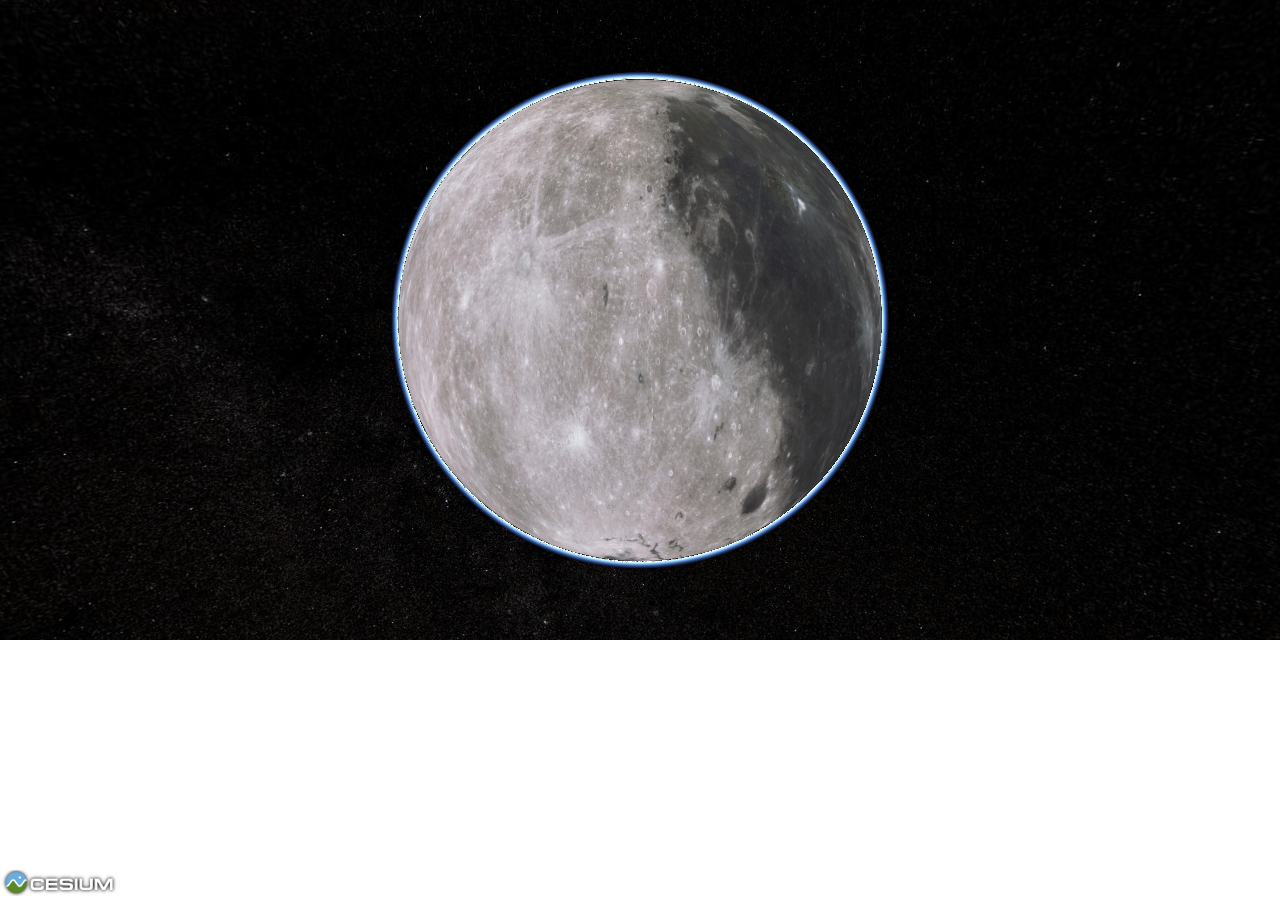
==== index.html @ 80b6195a "initial commit" ====
<!DOCTYPE html>
<html lang="en">
  <head>
    <title>Moon Rover</title>
    <script type="text/javascript" src="Cesium/Cesium.js"></script>
    <style>
      @import url(Cesium/Widgets/CesiumWidget/CesiumWidget.css);
      body {	
        padding: 0;
        margin: 0;
        overflow: hidden;
      }
    </style>
  </head>
<body>
  <div id="cesiumContainer"></div>
  <script type="text/javascript" >
	(function(Cesium,window,document,undefined) {
		var cesiumWidget = new Cesium.CesiumWidget('cesiumContainer');
		var layers = cesiumWidget.centralBody.getImageryLayers();
		layers.removeAll();
		
		layers.addImageryProvider(new Cesium.TileMapServiceImageryProvider({
			url : './images/',
			fileExtension: 'jpg',
			maximumLevel: 1		
		}));
		
		/*layers.addImageryProvider(new Cesium.SingleTileImageryProvider({
        url : './images/astro-icon.gif',
        extent : new Cesium.Extent(
            Cesium.Math.toRadians(-75.0),
            Cesium.Math.toRadians(25.0),
            Cesium.Math.toRadians(-70.0),
            Cesium.Math.toRadians(30.0))
		}));*/
		
	})(Cesium,window.document,document);
  </script>
</body>
</html>
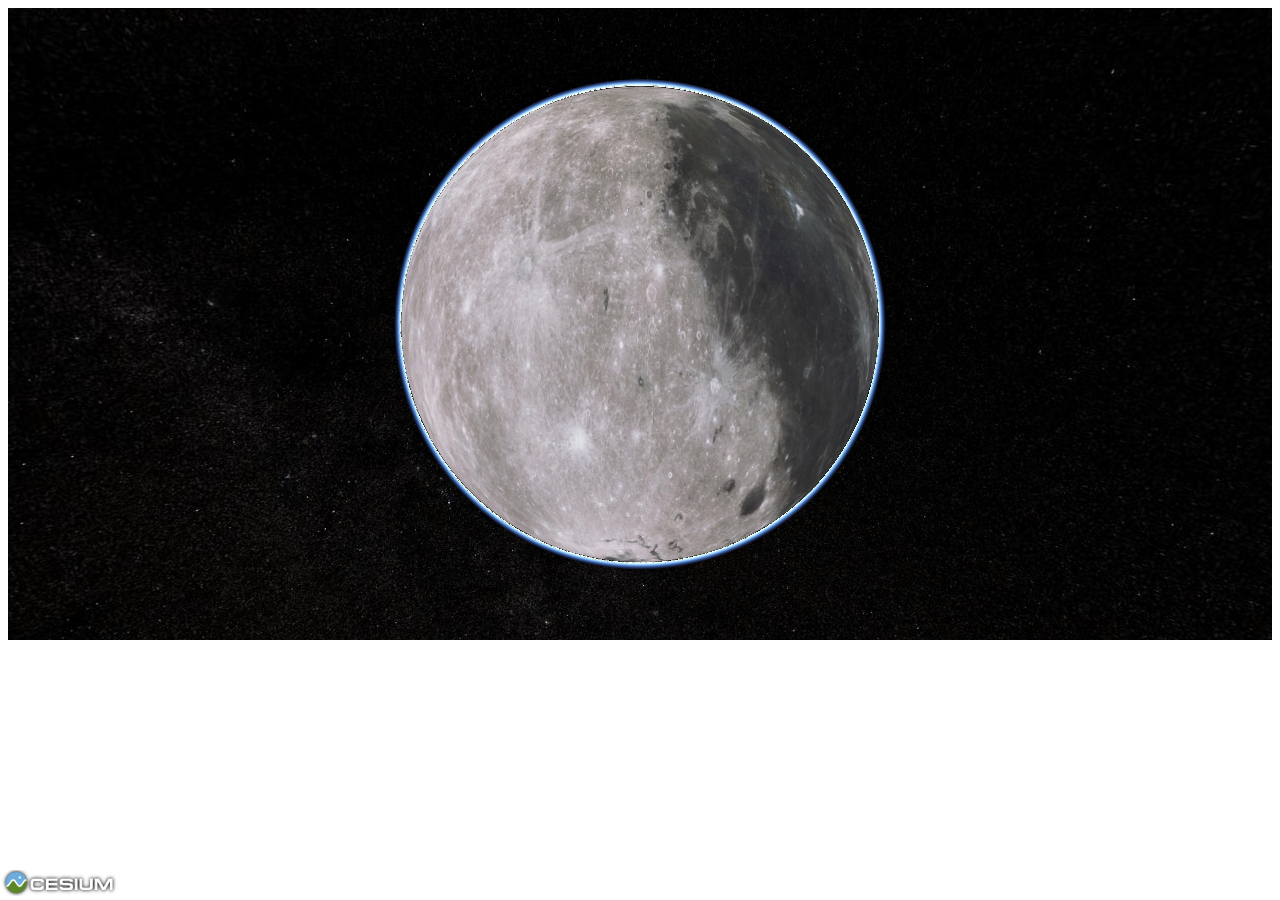
==== commit 68a3884f: "adding astro-done" ====
--- a/index.html
+++ b/index.html
@@ -3,39 +3,11 @@
   <head>
     <title>Moon Rover</title>
     <script type="text/javascript" src="Cesium/Cesium.js"></script>
-    <style>
-      @import url(Cesium/Widgets/CesiumWidget/CesiumWidget.css);
-      body {	
-        padding: 0;
-        margin: 0;
-        overflow: hidden;
-      }
-    </style>
+	<link rel="stylesheet" href="./css/style.css"/>
+	<link rel="stylesheet" href="./Cesium/Widgets/CesiumWidget/CesiumWidget.css"/>
   </head>
 <body>
-  <div id="cesiumContainer"></div>
-  <script type="text/javascript" >
-	(function(Cesium,window,document,undefined) {
-		var cesiumWidget = new Cesium.CesiumWidget('cesiumContainer');
-		var layers = cesiumWidget.centralBody.getImageryLayers();
-		layers.removeAll();
-		
-		layers.addImageryProvider(new Cesium.TileMapServiceImageryProvider({
-			url : './images/',
-			fileExtension: 'jpg',
-			maximumLevel: 1		
-		}));
-		
-		/*layers.addImageryProvider(new Cesium.SingleTileImageryProvider({
-        url : './images/astro-icon.gif',
-        extent : new Cesium.Extent(
-            Cesium.Math.toRadians(-75.0),
-            Cesium.Math.toRadians(25.0),
-            Cesium.Math.toRadians(-70.0),
-            Cesium.Math.toRadians(30.0))
-		}));*/
-		
-	})(Cesium,window.document,document);
-  </script>
+	<div id="cesiumContainer"></div>
+	<script type="text/javascript" src="./js/script.js"></script>
 </body>
 </html>--- a/Cesium/Widgets/CesiumWidget/CesiumWidget.css
+++ b/Cesium/Widgets/CesiumWidget/CesiumWidget.css
@@ -0,0 +1,15 @@
+.cesium-widget,.cesium-widget canvas {
+	width: 100%;
+	height: 100%;
+}
+
+.cesium-widget-logo {
+	background-image: url(../Images/Cesium_Logo_overlay.png);
+	display: block;
+	position: absolute;
+	bottom: 4px;
+	left: 0;
+	text-decoration: none;
+	width: 118px;
+	height: 26px;
+}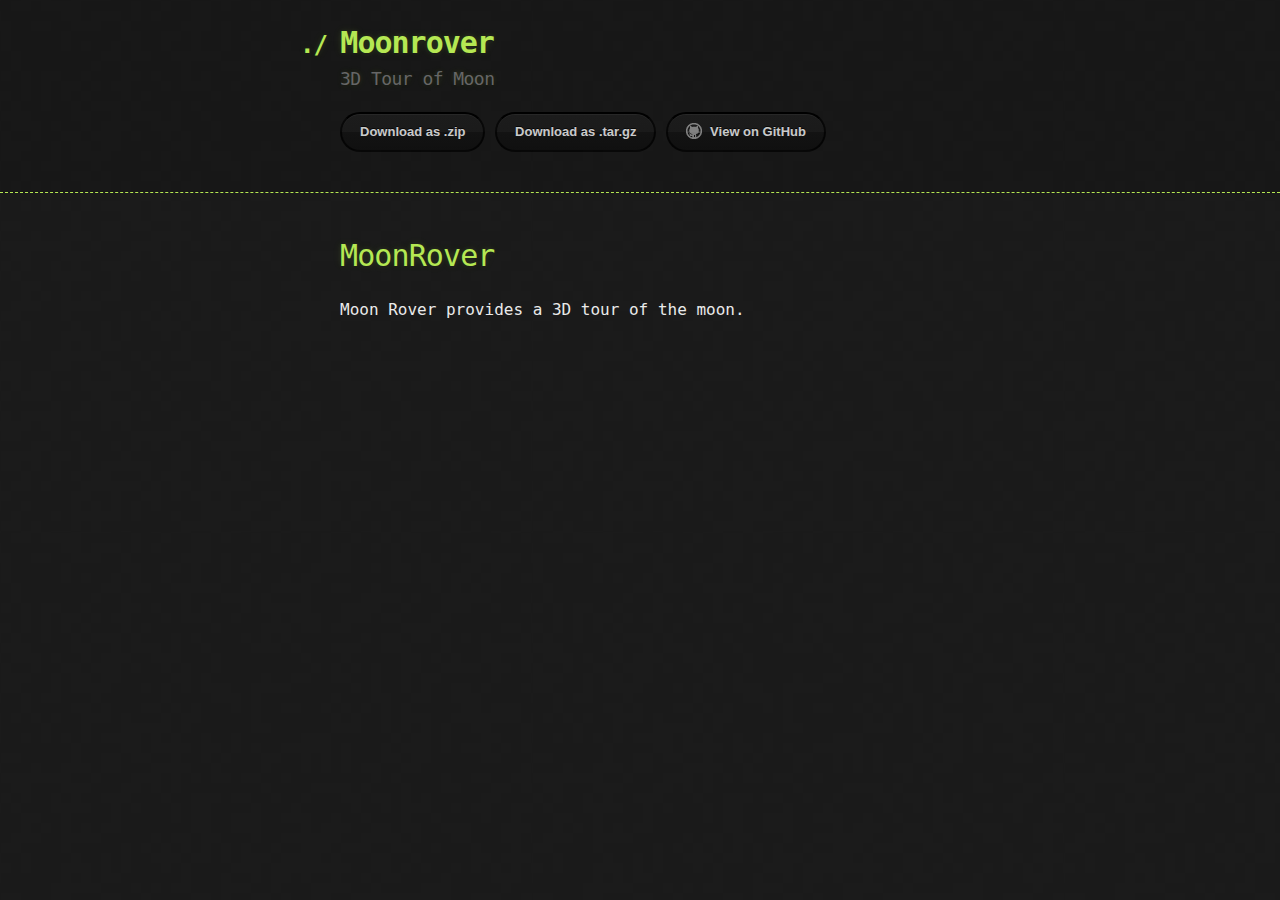
==== commit 2bc0dbce: "Create gh-pages branch via GitHub" ====
--- a/index.html
+++ b/index.html
@@ -1,13 +1,39 @@
 <!DOCTYPE html>
-<html lang="en">
+<html>
   <head>
-    <title>Moon Rover</title>
-    <script type="text/javascript" src="Cesium/Cesium.js"></script>
-	<link rel="stylesheet" href="./css/style.css"/>
-	<link rel="stylesheet" href="./Cesium/Widgets/CesiumWidget/CesiumWidget.css"/>
+    <meta charset='utf-8'>
+    <meta http-equiv="X-UA-Compatible" content="chrome=1">
+
+    <link rel="stylesheet" type="text/css" href="stylesheets/stylesheet.css" media="screen" />
+    <link rel="stylesheet" type="text/css" href="stylesheets/pygment_trac.css" media="screen" />
+    <link rel="stylesheet" type="text/css" href="stylesheets/print.css" media="print" />
+
+    <title>Moonrover by Space-Bangalore</title>
   </head>
-<body>
-	<div id="cesiumContainer"></div>
-	<script type="text/javascript" src="./js/script.js"></script>
-</body>
+
+  <body>
+
+    <header>
+      <div class="container">
+        <h1>Moonrover</h1>
+        <h2>3D Tour of Moon</h2>
+
+        <section id="downloads">
+          <a href="https://github.com/Space-Bangalore/MoonRover/zipball/master" class="btn">Download as .zip</a>
+          <a href="https://github.com/Space-Bangalore/MoonRover/tarball/master" class="btn">Download as .tar.gz</a>
+          <a href="https://github.com/Space-Bangalore/MoonRover" class="btn btn-github"><span class="icon"></span>View on GitHub</a>
+        </section>
+      </div>
+    </header>
+
+    <div class="container">
+      <section id="main_content">
+        <h1>MoonRover</h1>
+
+<p>Moon Rover provides a 3D tour of the moon. </p>
+      </section>
+    </div>
+
+    
+  </body>
 </html>--- a/stylesheets/stylesheet.css
+++ b/stylesheets/stylesheet.css
@@ -0,0 +1,247 @@
+body {
+  margin: 0;
+  padding: 0;
+  background: #151515 url("../images/bkg.png") 0 0;
+  color: #eaeaea;
+  font: 16px;
+  line-height: 1.5;
+  font-family: Monaco, "Bitstream Vera Sans Mono", "Lucida Console", Terminal, monospace;
+}
+
+/* General & 'Reset' Stuff */
+
+.container {
+  width: 90%;
+  max-width: 600px;
+  margin: 0 auto;
+}
+
+section {
+  display: block;
+  margin: 0 0 20px 0;
+}
+
+h1, h2, h3, h4, h5, h6 {
+  margin: 0 0 20px;
+}
+
+li {
+  line-height: 1.4 ;
+}
+
+/* Header, <header>
+   header   - container
+   h1       - project name
+   h2       - project description
+*/
+
+header {
+  background: rgba(0, 0, 0, 0.1);
+  width: 100%;
+  border-bottom: 1px dashed #b5e853;
+  padding: 20px 0;
+  margin: 0 0 40px 0;
+}
+
+header h1 {
+  font-size: 30px;
+  line-height: 1.5;
+  margin: 0 0 0 -40px;
+  font-weight: bold;
+  font-family: Monaco, "Bitstream Vera Sans Mono", "Lucida Console", Terminal, monospace;
+  color: #b5e853;
+  text-shadow: 0 1px 1px rgba(0, 0, 0, 0.1),
+               0 0 5px rgba(181, 232, 83, 0.1),
+               0 0 10px rgba(181, 232, 83, 0.1);
+  letter-spacing: -1px;
+  -webkit-font-smoothing: antialiased;
+}
+
+header h1:before {
+  content: "./ ";
+  font-size: 24px;
+}
+
+header h2 {
+  font-size: 18px;
+  font-weight: 300;
+  color: #666;
+}
+
+#downloads .btn {
+  display: inline-block;
+  text-align: center;
+  margin: 0;
+}
+
+/* Main Content
+*/
+
+#main_content {
+  width: 100%;
+  -webkit-font-smoothing: antialiased;
+}
+section img {
+  max-width: 100%
+}
+
+h1, h2, h3, h4, h5, h6 {
+  font-weight: normal;
+  font-family: Monaco, "Bitstream Vera Sans Mono", "Lucida Console", Terminal, monospace;
+  color: #b5e853;
+  letter-spacing: -0.03em;
+  text-shadow: 0 1px 1px rgba(0, 0, 0, 0.1),
+               0 0 5px rgba(181, 232, 83, 0.1),
+               0 0 10px rgba(181, 232, 83, 0.1);
+}
+
+#main_content h1 {
+  font-size: 30px;
+}
+
+#main_content h2 {
+  font-size: 24px;
+}
+
+#main_content h3 {
+  font-size: 18px;
+}
+
+#main_content h4 {
+  font-size: 14px;
+}
+
+#main_content h5 {
+  font-size: 12px;
+  text-transform: uppercase;
+  margin: 0 0 5px 0;
+}
+
+#main_content h6 {
+  font-size: 12px;
+  text-transform: uppercase;
+  color: #999;
+  margin: 0 0 5px 0;
+}
+
+dt {
+  font-style: italic;
+  font-weight: bold;
+}
+
+ul li {
+  list-style: none;
+}
+
+ul li:before {
+  content: ">>";
+  font-family: Monaco, "Bitstream Vera Sans Mono", "Lucida Console", Terminal, monospace;
+  font-size: 13px;
+  color: #b5e853;
+  margin-left: -37px;
+  margin-right: 21px;
+  line-height: 16px;
+}
+
+blockquote {
+  color: #aaa;
+  padding-left: 10px;
+  border-left: 1px dotted #666;
+}
+
+pre {
+  background: rgba(0, 0, 0, 0.9);
+  border: 1px solid rgba(255, 255, 255, 0.15);
+  padding: 10px;
+  font-size: 14px;
+  color: #b5e853;
+  border-radius: 2px;
+  -moz-border-radius: 2px;
+  -webkit-border-radius: 2px;
+  text-wrap: normal;
+  overflow: auto;
+  overflow-y: hidden;
+}
+
+table {
+  width: 100%;
+  margin: 0 0 20px 0;
+}
+
+th {
+  text-align: left;
+  border-bottom: 1px dashed #b5e853;
+  padding: 5px 10px;
+}
+
+td {
+  padding: 5px 10px;
+}
+
+hr {
+  height: 0;
+  border: 0;
+  border-bottom: 1px dashed #b5e853;
+  color: #b5e853;
+}
+
+/* Buttons
+*/
+
+.btn {
+  display: inline-block;
+  background: -webkit-linear-gradient(top, rgba(40, 40, 40, 0.3), rgba(35, 35, 35, 0.3) 50%, rgba(10, 10, 10, 0.3) 50%, rgba(0, 0, 0, 0.3));
+  padding: 8px 18px;
+  border-radius: 50px;
+  border: 2px solid rgba(0, 0, 0, 0.7);
+  border-bottom: 2px solid rgba(0, 0, 0, 0.7);
+  border-top: 2px solid rgba(0, 0, 0, 1);
+  color: rgba(255, 255, 255, 0.8);
+  font-family: Helvetica, Arial, sans-serif;
+  font-weight: bold;
+  font-size: 13px;
+  text-decoration: none;
+  text-shadow: 0 -1px 0 rgba(0, 0, 0, 0.75);
+  box-shadow: inset 0 1px 0 rgba(255, 255, 255, 0.05);
+}
+
+.btn:hover {
+  background: -webkit-linear-gradient(top, rgba(40, 40, 40, 0.6), rgba(35, 35, 35, 0.6) 50%, rgba(10, 10, 10, 0.8) 50%, rgba(0, 0, 0, 0.8));
+}
+
+.btn .icon {
+  display: inline-block;
+  width: 16px;
+  height: 16px;
+  margin: 1px 8px 0 0;
+  float: left;
+}
+
+.btn-github .icon {
+  opacity: 0.6;
+  background: url("../images/blacktocat.png") 0 0 no-repeat;
+}
+
+/* Links
+   a, a:hover, a:visited
+*/
+
+a {
+  color: #63c0f5;
+  text-shadow: 0 0 5px rgba(104, 182, 255, 0.5);
+}
+
+/* Clearfix */
+
+.cf:before, .cf:after {
+  content:"";
+  display:table;
+}
+
+.cf:after {
+  clear:both;
+}
+
+.cf {
+  zoom:1;
+}--- a/stylesheets/pygment_trac.css
+++ b/stylesheets/pygment_trac.css
@@ -0,0 +1,68 @@
+.highlight .c { color: #999988; font-style: italic } /* Comment */
+.highlight .err { color: #a61717; background-color: #e3d2d2 } /* Error */
+.highlight .k { font-weight: bold } /* Keyword */
+.highlight .o { font-weight: bold } /* Operator */
+.highlight .cm { color: #999988; font-style: italic } /* Comment.Multiline */
+.highlight .cp { color: #999999; font-weight: bold } /* Comment.Preproc */
+.highlight .c1 { color: #999988; font-style: italic } /* Comment.Single */
+.highlight .cs { color: #999999; font-weight: bold; font-style: italic } /* Comment.Special */
+.highlight .gd { color: #000000; background-color: #ffdddd } /* Generic.Deleted */
+.highlight .gd .x { color: #000000; background-color: #ffaaaa } /* Generic.Deleted.Specific */
+.highlight .ge { font-style: italic } /* Generic.Emph */
+.highlight .gr { color: #aa0000 } /* Generic.Error */
+.highlight .gh { color: #999999 } /* Generic.Heading */
+.highlight .gi { color: #000000; background-color: #ddffdd } /* Generic.Inserted */
+.highlight .gi .x { color: #000000; background-color: #aaffaa } /* Generic.Inserted.Specific */
+.highlight .go { color: #888888 } /* Generic.Output */
+.highlight .gp { color: #555555 } /* Generic.Prompt */
+.highlight .gs { font-weight: bold } /* Generic.Strong */
+.highlight .gu { color: #800080; font-weight: bold; } /* Generic.Subheading */
+.highlight .gt { color: #aa0000 } /* Generic.Traceback */
+.highlight .kc { font-weight: bold } /* Keyword.Constant */
+.highlight .kd { font-weight: bold } /* Keyword.Declaration */
+.highlight .kn { font-weight: bold } /* Keyword.Namespace */
+.highlight .kp { font-weight: bold } /* Keyword.Pseudo */
+.highlight .kr { font-weight: bold } /* Keyword.Reserved */
+.highlight .kt { color: #445588; font-weight: bold } /* Keyword.Type */
+.highlight .m { color: #009999 } /* Literal.Number */
+.highlight .s { color: #d14 } /* Literal.String */
+.highlight .na { color: #008080 } /* Name.Attribute */
+.highlight .nb { color: #0086B3 } /* Name.Builtin */
+.highlight .nc { color: #445588; font-weight: bold } /* Name.Class */
+.highlight .no { color: #008080 } /* Name.Constant */
+.highlight .ni { color: #800080 } /* Name.Entity */
+.highlight .ne { color: #990000; font-weight: bold } /* Name.Exception */
+.highlight .nf { color: #990000; font-weight: bold } /* Name.Function */
+.highlight .nn { color: #555555 } /* Name.Namespace */
+.highlight .nt { color: #CBDFFF } /* Name.Tag */
+.highlight .nv { color: #008080 } /* Name.Variable */
+.highlight .ow { font-weight: bold } /* Operator.Word */
+.highlight .w { color: #bbbbbb } /* Text.Whitespace */
+.highlight .mf { color: #009999 } /* Literal.Number.Float */
+.highlight .mh { color: #009999 } /* Literal.Number.Hex */
+.highlight .mi { color: #009999 } /* Literal.Number.Integer */
+.highlight .mo { color: #009999 } /* Literal.Number.Oct */
+.highlight .sb { color: #d14 } /* Literal.String.Backtick */
+.highlight .sc { color: #d14 } /* Literal.String.Char */
+.highlight .sd { color: #d14 } /* Literal.String.Doc */
+.highlight .s2 { color: #d14 } /* Literal.String.Double */
+.highlight .se { color: #d14 } /* Literal.String.Escape */
+.highlight .sh { color: #d14 } /* Literal.String.Heredoc */
+.highlight .si { color: #d14 } /* Literal.String.Interpol */
+.highlight .sx { color: #d14 } /* Literal.String.Other */
+.highlight .sr { color: #009926 } /* Literal.String.Regex */
+.highlight .s1 { color: #d14 } /* Literal.String.Single */
+.highlight .ss { color: #990073 } /* Literal.String.Symbol */
+.highlight .bp { color: #999999 } /* Name.Builtin.Pseudo */
+.highlight .vc { color: #008080 } /* Name.Variable.Class */
+.highlight .vg { color: #008080 } /* Name.Variable.Global */
+.highlight .vi { color: #008080 } /* Name.Variable.Instance */
+.highlight .il { color: #009999 } /* Literal.Number.Integer.Long */
+
+.type-csharp .highlight .k { color: #0000FF }
+.type-csharp .highlight .kt { color: #0000FF }
+.type-csharp .highlight .nf { color: #000000; font-weight: normal }
+.type-csharp .highlight .nc { color: #2B91AF }
+.type-csharp .highlight .nn { color: #000000 }
+.type-csharp .highlight .s { color: #A31515 }
+.type-csharp .highlight .sc { color: #A31515 }
